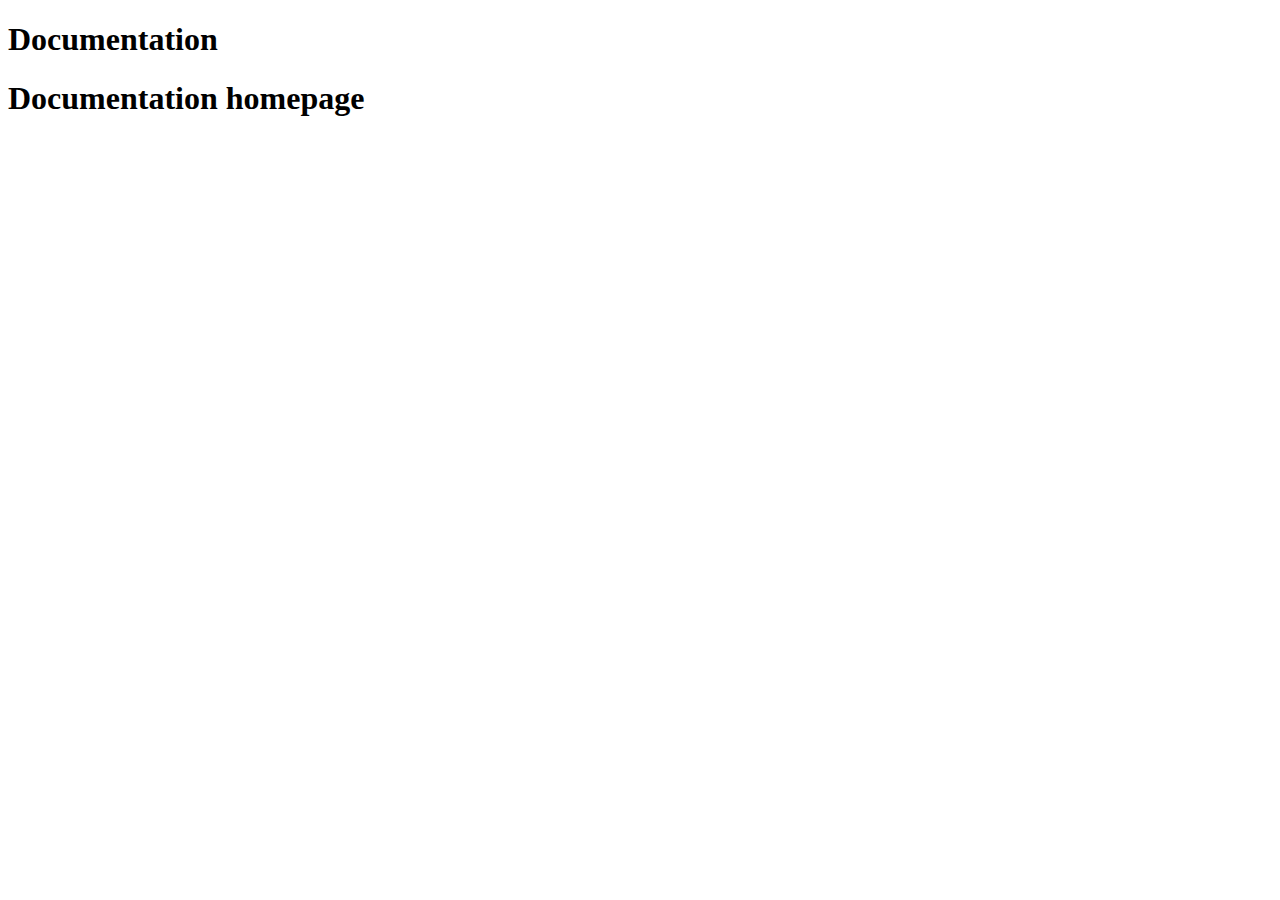
==== documentation/index.html @ 0dc53ca0 "First changes" ====
<!DOCTYPE html><html lang="en"><head><meta charset="utf-8"><meta http-equiv="x-ua-compatible" content="ie=edge"><title>Concise Framework</title><meta name="description" content="Concise is a lightweight front-end framework that provides a number of great features without the bloat."><meta name="viewport" content="width=device-width, initial-scale=1"><link rel="stylesheet" href="styles/concise.css"></head><body><h1>Documentation</h1><h1>Documentation homepage</h1><script src="https://ajax.googleapis.com/ajax/libs/jquery/2.1.4/jquery.min.js"></script><script>window.jQuery || document.write('<script src="scripts/vendor/jquery-2.1.4.min.js"><\/script>')</script><script src="scripts/plugins.js"></script><script src="scripts/main.js"></script><script>(function(b,o,i,l,e,r){b.GoogleAnalyticsObject=l;b[l]||(b[l]=
function(){(b[l].q=b[l].q||[]).push(arguments)});b[l].l=+new Date;
e=o.createElement(i);r=o.getElementsByTagName(i)[0];
e.src='https://www.google-analytics.com/analytics.js';
r.parentNode.insertBefore(e,r)}(window,document,'script','ga'));
ga('create','UA-23449205-5','auto');ga('send','pageview');</script></body></html>
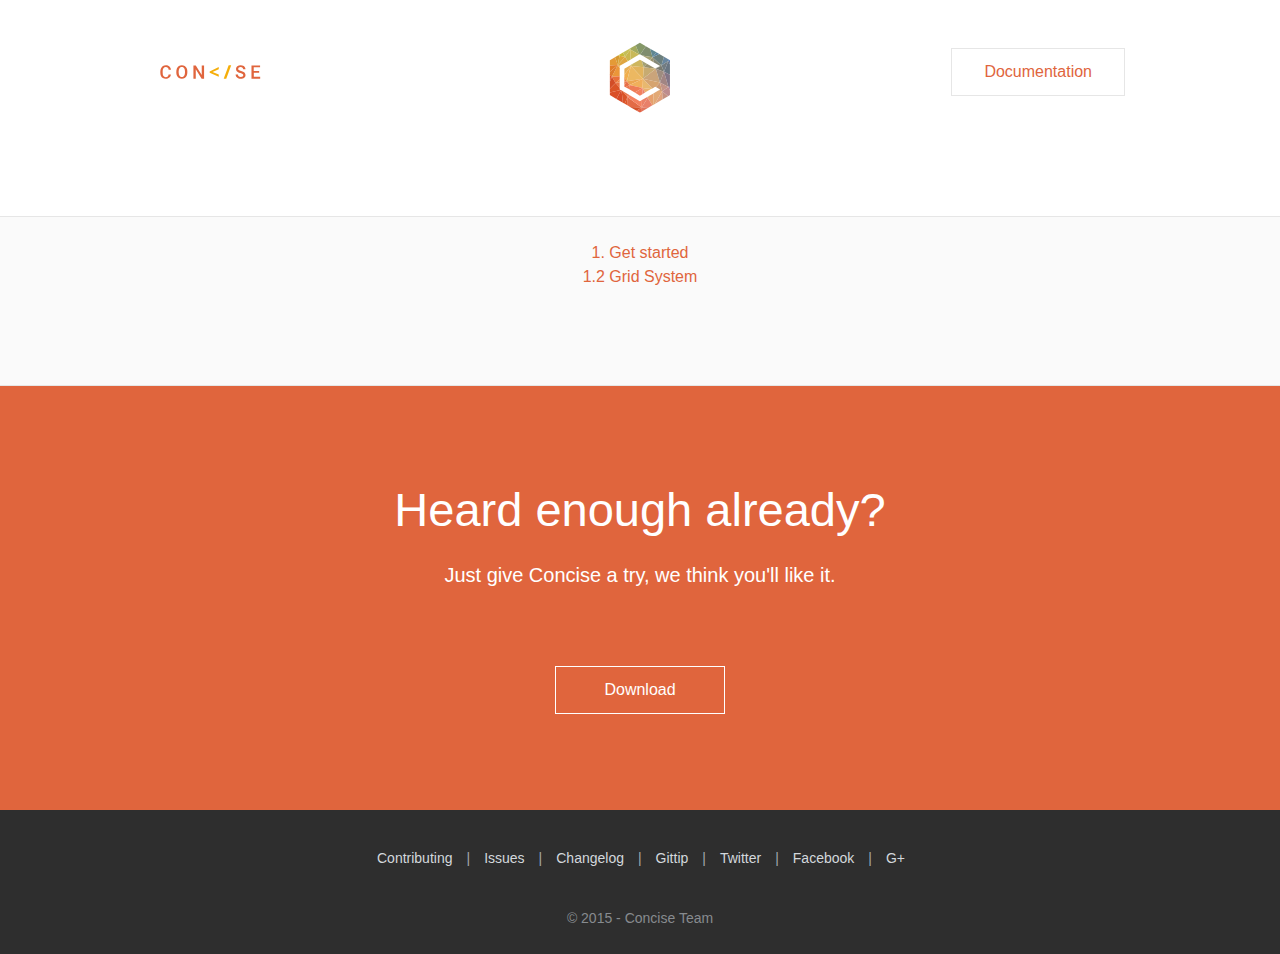
==== commit 46923719: "Add documentation basic structure" ====
--- a/documentation/index.html
+++ b/documentation/index.html
@@ -1,4 +1,4 @@
-<!DOCTYPE html><html lang="en"><head><meta charset="utf-8"><meta http-equiv="x-ua-compatible" content="ie=edge"><title>Concise Framework</title><meta name="description" content="Concise is a lightweight front-end framework that provides a number of great features without the bloat."><meta name="viewport" content="width=device-width, initial-scale=1"><link rel="stylesheet" href="styles/concise.css"></head><body><h1>Documentation</h1><h1>Documentation homepage</h1><script src="https://ajax.googleapis.com/ajax/libs/jquery/2.1.4/jquery.min.js"></script><script>window.jQuery || document.write('<script src="scripts/vendor/jquery-2.1.4.min.js"><\/script>')</script><script src="scripts/plugins.js"></script><script src="scripts/main.js"></script><script>(function(b,o,i,l,e,r){b.GoogleAnalyticsObject=l;b[l]||(b[l]=
+<!DOCTYPE html><html lang="en"><head><meta charset="utf-8"><meta http-equiv="x-ua-compatible" content="ie=edge"><title>Concise Framework</title><meta name="description" content="Concise is a lightweight front-end framework that provides a number of great features without the bloat."><meta name="viewport" content="width=device-width, initial-scale=1"><link rel="stylesheet" href="../styles/concise.css"></head><body><div class="align--center"><header container class="main-header"><nav class="clearfix"><a href="/" class="logo float--left"><img src="../images/logo.svg" alt="Concise" title="Concise" height="25px"></a><a href="/documentation" class="button active button--flat float--right">Documentation</a></nav><img src="../images/logo2.svg" alt="Concise Logo" height="75px" class="logo-docs"></header><section class="home-section"><a href="/documentation/1.get-started">1. Get started</a><br><a href="/documentation/1.2.grid-system">1.2 Grid System</a><br></section><section class="cta-section"><div container><h1 class="heading">Heard enough already?<small>Just give Concise a try, we think you'll like it.</small></h1><a href="http://github.com" class="button button--flat">Download</a></div></section><footer class="main-footer"><ul><li><a href="https://github.com/ConciseCSS/concise.css/blob/master/CONTRIBUTING.md">Contributing</a></li><li><a href="https://github.com/ConciseCSS/concise.css/issues">Issues</a></li><li><a href="https://github.com/ConciseCSS/concise.css/wiki/Changelog">Changelog</a></li><li><a href="https://www.gittip.com/keenanpayne/">Gittip</a></li><li><a href="http://twitter.com/concisecss">Twitter</a></li><li><a href="http://facebook.com/concisecss">Facebook</a></li><li><a href="https://plus.google.com/103423710089455112688">G+</a></li></ul><p><small>&copy; 2015 - Concise Team</small></p></footer></div><script src="https://ajax.googleapis.com/ajax/libs/jquery/2.1.4/jquery.min.js"></script><script>window.jQuery || document.write('<script src="../scripts/vendor/jquery-2.1.4.min.js"><\/script>')</script><script src="../scripts/plugins.js"></script><script src="../scripts/main.js"></script><script>(function(b,o,i,l,e,r){b.GoogleAnalyticsObject=l;b[l]||(b[l]=
 function(){(b[l].q=b[l].q||[]).push(arguments)});b[l].l=+new Date;
 e=o.createElement(i);r=o.getElementsByTagName(i)[0];
 e.src='https://www.google-analytics.com/analytics.js';
--- a/styles/concise.css
+++ b/styles/concise.css
@@ -0,0 +1 @@
+:root{-ms-overflow-style:-ms-autohiding-scrollbar;overflow-y:scroll;-webkit-text-size-adjust:100%;-ms-text-size-adjust:100%;text-size-adjust:100%}audio:not([controls]){display:none}details{display:block}input[type="number"]{width:auto}input[type="search"]{-webkit-appearance:textfield}input[type="search"]::-webkit-search-cancel-button,input[type="search"]::-webkit-search-decoration{-webkit-appearance:none}main{display:block}summary{display:block}pre{overflow:auto}progress{display:inline-block}small{font-size:75%}template{display:none}textarea{overflow:auto}[hidden]{display:none}[unselectable]{-webkit-user-select:none;-moz-user-select:none;-ms-user-select:none;user-select:none}:root{box-sizing:border-box;cursor:default;font-family:"Roboto",sans-serif;line-height:1.5rem;text-rendering:optimizeLegibility;vertical-align:top;color:#808080;font-size:14px}@media (min-width:30em){:root{font-size:16px}}*,::after,::before{box-sizing:inherit;color:inherit;font-family:inherit;font-size:inherit;line-height:inherit;text-decoration:inherit;vertical-align:inherit}*{margin:0;padding:0;cursor:inherit}*+*{margin-top:1.5rem}::-moz-selection{background:#ffd961}::selection{background:#ffd961}body{margin:0}a,button,input,select,textarea{cursor:initial}br{margin-top:0}section,main,article,header,footer,aside,nav{padding-top:1.5rem}blockquote{border-left:3px solid #e0653d;font-style:italic;margin-left:0;margin-right:0;padding:0 1em}blockquote footer{color:#b2b2b2;display:block;font-size:80%;line-height:1.5rem;margin:0}blockquote footer:before,blockquote small:before{content:'\2014 \00A0'}.blockquote--reverse{border-left:none;border-right:3px solid #e0653d;text-align:right}button,.button{background-color:#e0653d;color:#fff;cursor:pointer;display:inline-block;line-height:3rem;padding:0 2.5em;text-align:center;text-decoration:none;-webkit-transition:0.3s;transition:0.3s;overflow:visible;border:none}button:hover,button:focus,.button:hover,.button:focus{background-color:#eb997f;color:#fff;text-decoration:none}button:active,.button:active{background-color:#e78869}button[disabled],.button[disabled]{background-color:#e1e1e1;color:#fff;cursor:not-allowed}input,select,textarea{border:1px solid #e6e6e6;font-size:0.875em;height:3rem;margin:0;padding:0 0.75em;-webkit-transition:0.3s;transition:0.3s;width:100%}input[disabled],select[disabled],textarea[disabled]{background-color:#fafafa;cursor:not-allowed}input:focus,select:focus,textarea:focus{outline:1px solid #e6e6e6}input{line-height:normal;min-height:1.5rem}label{display:block;line-height:3rem}fieldset{border:1px solid #e6e6e6;padding:0 1em 2rem;margin-bottom:3rem}legend{font-size:0.875em;font-weight:700;padding:0 1em}input[type=range]{border:none;width:100%;-webkit-appearance:none}input[type=range]:focus{outline:none}input[type=range]::-webkit-slider-runnable-track{background-color:#e1e1e1;border:none;border-radius:3px;height:5px}input[type=range]::-webkit-slider-thumb{border:none;border-radius:50%;background:#e0653d;height:16px;margin-top:-5px;width:16px;-webkit-appearance:none}input[type=range]::-moz-range-track{background-color:#e1e1e1;border:none;border-radius:3px;height:5px}input[type=range]::-moz-range-thumb{border:none;border-radius:50%;background:#e0653d;height:16px;margin-top:-5px;width:16px}input[type=range]::-ms-track{background-color:#e1e1e1;border:none;border-radius:3px;color:transparent;height:5px}input[type=range]::-ms-thumb{border:none;border-radius:50%;background:#e0653d;height:16px;margin-top:-5px;width:16px}input[type="checkbox"],input[type="radio"]{line-height:normal;padding:0}input[type="checkbox"]+label,input[type="radio"]+label{display:inline-block;margin:0 0 0 0.5em;line-height:1.5rem}input[type="file"]{border:none;line-height:100%;padding:0}textarea{height:auto;resize:vertical}input[type="checkbox"],input[type="file"],input[type="image"],input[type="radio"]{height:auto;width:auto}input[type="checkbox"]:focus,input[type="radio"]:focus,input[type="range"]:focus{outline:none}select{background-color:transparent;border-radius:5px}select[disabled]{color:#b2b2b2}select[multiple]{height:auto}select::-ms-expand{display:none}select::-ms-value{color:currentColor}option{margin-top:0}p input,p select,p textarea,p label{margin-top:0}h1,h2,h3,h4,h5,h6,.giga,.mega,.kilo{font-family:"Roboto",sans-serif;line-height:1.618em}h1 small,h2 small,h3 small,h4 small,h5 small,h6 small,.giga small,.mega small,.kilo small{color:#b2b2b2;font-size:70%;font-weight:400;vertical-align:0}h1{font-size:2.625em}h2{font-size:1.625em}h3{font-size:1.25em}h4{font-size:1em}h5{font-size:0.8125em}h6{font-size:0.75em}li{line-height:1.5rem;padding-left:0.5em}li ul,li ol{margin-top:0.5rem}ul,ol{padding-left:1em}ul ul{list-style-type:square}ul ol{list-style-type:lower-roman}ol ol{list-style-type:lower-roman}ol ul{list-style-type:square}li+li{margin-top:0.5rem}nav ol,nav ul{list-style:none}dt{font-weight:700}dd{line-height:0.5rem}@media print{@page{margin:0.5cm}*,*:before,*:after{background:transparent!important;color:black!important;-webkit-filter:none!important;filter:none!important;text-shadow:none!important}body{background-color:#fff;color:#000;font:0.57em/1.3 "Georgia","Times New Roman","Times",serif}img{max-width:100%!important}.show--print{display:block;visibility:visible}.hide--print,video,audio,object,embed,nav,footer,a[href^="#"]:after{display:none;visibility:hidden}p,h2,h3{orphans:3;widows:3}h2,h3{page-break-after:avoid}a,a:visited{color:#000;text-decoration:underline;word-wrap:break-word}a[href]:after,a:visited[href]:after{content:" (" attr(href) ")";font-size:smaller}q:after{content:" (Source:" attr(cite) ")"}abbr[title]:after{content:" (" attr(title) ")"}a:after,a[href^="javascript:"]:after,a[href^="#"]:after{content:""}pre,blockquote{border:1px solid #ededed;page-break-inside:avoid}thead{display:table-header-group}tr,img{page-break-inside:avoid}ul{list-style:none}ul li{content:"&raquo;"}}table{empty-cells:show;width:100%;border-collapse:collapse;border-spacing:0}table caption{color:#000;font:italic 85%/1 arial,sans-serif;line-height:3rem;text-align:center}table thead{background-color:#fafafa;text-align:left}table th,table td{line-height:3rem;padding:0.5rem 1em}@media (min-width:30em){table{width:auto}table th,table td{padding:0 2.5em}}i,em{font-style:italic}b,strong{font-weight:bold}a{background-color:transparent;color:#e0653d;cursor:pointer;text-decoration:none;-webkit-transition:0.3s;transition:0.3s}a:hover,a:focus{color:#b4421d}a:active,a:hover{outline:0}h1 a,h2 a,h3 a{color:#808080}h1 a:hover,h1 a:focus,h2 a:hover,h2 a:focus,h3 a:hover,h3 a:focus{color:#e0653d;text-decoration:none}abbr[title]{border-bottom:1px dotted #e6e6e6;cursor:help}acronym{border-bottom:1px dashed #e6e6e6;cursor:help}code,pre,kbd,samp{font-family:"Consolas",monospace;font-size:0.875em}code,pre{background-color:#fafafa}code{vertical-align:5%}kbd{background-color:#2e2e2e;border-radius:4px;color:#fff;padding:1px 4px;vertical-align:5%}address{font-style:normal}figure{margin:0.5rem 1em}figcaption{color:#b2b2b2;font-style:italic;text-align:center}hr{border:0;border-top:1px solid #e6e6e6;display:block;height:1px;padding:0}[container]{box-sizing:border-box;margin:0 auto;max-width:1000px;padding-left:15px;padding-right:15px;width:100%}[row]{margin-left:-15px;margin-right:-15px;margin-top:0}[row]:before,[row]:after{content:"";display:table}[row]:after{clear:both}[column]{box-sizing:border-box;float:left;margin-top:0;width:100%;padding-left:15px;padding-right:15px}@media (min-width:48em){[column~="1"]{width:8.33333%}[column~="2"]{width:16.66667%}[column~="3"]{width:25%}[column~="4"]{width:33.33333%}[column~="5"]{width:41.66667%}[column~="6"]{width:50%}[column~="7"]{width:58.33333%}[column~="8"]{width:66.66667%}[column~="9"]{width:75%}[column~="10"]{width:83.33333%}[column~="11"]{width:91.66667%}[column~="12"]{width:100%}[column~="+1"]{margin-left:8.33333%}[column~="+2"]{margin-left:16.66667%}[column~="+3"]{margin-left:25%}[column~="+4"]{margin-left:33.33333%}[column~="+5"]{margin-left:41.66667%}[column~="+6"]{margin-left:50%}[column~="+7"]{margin-left:58.33333%}[column~="+8"]{margin-left:66.66667%}[column~="+9"]{margin-left:75%}[column~="+10"]{margin-left:83.33333%}[column~="+11"]{margin-left:91.66667%}}.align--left{text-align:left}.align--center{text-align:center}.align--right{text-align:right}.float--right{float:right}.float--left{float:left}.clearfix:before,.clearfix:after{content:"";display:table}.clearfix:after{clear:both}.center--all{left:50%;position:absolute;text-align:center;top:50%;-webkit-transform:translate(-50%,-50%);-ms-transform:translate(-50%,-50%);transform:translate(-50%,-50%)}.show--extraSmall,.hide--small,.hide--medium,.hide--large,.hide--extraLarge,.hide--print,.hide--hd{display:block;visibility:visible}.hide--extraSmall,.show--small,.show--medium,.show--large,.show--extraLarge,.show--print,.show--hd{display:none;visibility:hidden}@media (min-width:48em){.show--small,.hide--extraSmall,.hide--medium,.hide--large,.hide--extraLarge{display:block;visibility:visible}.hide--small,.show--extraSmall,.show--medium,.show--large,.show--extraLarge{display:none;visibility:hidden}}@media (min-width:60em){.show--medium,.hide--small,.hide--extraSmall,.hide--large,.hide--extraLarge{display:block;visibility:visible}.hide--medium,.show--small,.show--extraSmall,.show--large,.show--extraLarge{display:none;visibility:hidden}}@media (min-width:70em){.show--large,.hide--extraSmall,.hide--small,.hide--medium,.hide--extraLarge{display:block;visibility:visible}.hide--large,.show--extraSmall,.show--small,.show--medium,.show--extraLarge{display:none;visibility:hidden}}@media (min-width:80em){.show--extraLarge,.hide--extraSmall,.hide--small,.hide--medium,.hide--large{display:block;visibility:visible}.hide--extraLarge,.show--extraSmall,.show--small,.show--medium,.show--large{display:none;visibility:hidden}}@media only screen and (-moz-min-device-pixel-ratio:1.5),only screen and (-o-min-device-pixel-ratio:3/2),only screen and (-webkit-min-device-pixel-ratio:1.5),only screen and (min-device-pixel-ratio:1.5){.show--hd{display:block;visibility:visible}.hide--hd{display:none;visibility:hidden}}.fluid-media{max-width:100%;height:auto}@media screen{[hidden~="screen"]:not(:active):not(:focus):not(:target){border:0 none;clip:rect(0,0,0,0)!important;height:1px;margin:-1px;overflow:hidden;padding:0;position:absolute!important;width:1px}}.text--base-primary{color:#e0653d!important}.bg--base-primary{background-color:#e0653d!important}.text--base-secondary{color:#496770!important}.bg--base-secondary{background-color:#496770!important}.text--base-selection{color:#ffd961!important}.bg--base-selection{background-color:#ffd961!important}.text--base-lines{color:#e6e6e6!important}.bg--base-lines{background-color:#e6e6e6!important}.text--text-primary{color:#808080!important}.bg--text-primary{background-color:#808080!important}.text--text-headings{color:#737373!important}.bg--text-headings{background-color:#737373!important}.text--text-secondary{color:#b2b2b2!important}.bg--text-secondary{background-color:#b2b2b2!important}.text--background-dark{color:#2e2e2e!important}.bg--background-dark{background-color:#2e2e2e!important}.text--background-light{color:#fafafa!important}.bg--background-light{background-color:#fafafa!important}.text--background-body{color:#fff!important}.bg--background-body{background-color:#fff!important}.text--state-success{color:#45ca69!important}.bg--state-success{background-color:#45ca69!important}.text--state-error{color:#ca4829!important}.bg--state-error{background-color:#ca4829!important}.text--state-warning{color:#ffb800!important}.bg--state-warning{background-color:#ffb800!important}.text--blue-darker{color:#495b61!important}.bg--blue-darker{background-color:#495b61!important}.text--blue-dark{color:#447281!important}.bg--blue-dark{background-color:#447281!important}.text--blue{color:#4591aa!important}.bg--blue{background-color:#4591aa!important}.text--blue-light{color:#5ab0cc!important}.bg--blue-light{background-color:#5ab0cc!important}.text--blue-lighter{color:#74cbe8!important}.bg--blue-lighter{background-color:#74cbe8!important}.text--green-darker{color:#3b6e6e!important}.bg--green-darker{background-color:#3b6e6e!important}.text--green-dark{color:#3b8686!important}.bg--green-dark{background-color:#3b8686!important}.text--green{color:#37a1a1!important}.bg--green{background-color:#37a1a1!important}.text--green-light{color:#2dbaba!important}.bg--green-light{background-color:#2dbaba!important}.text--green-lighter{color:#69d1d1!important}.bg--green-lighter{background-color:#69d1d1!important}.text--cream-darker{color:#c47858!important}.bg--cream-darker{background-color:#c47858!important}.text--cream-dark{color:#e29372!important}.bg--cream-dark{background-color:#e29372!important}.text--cream{color:#ecac91!important}.bg--cream{background-color:#ecac91!important}.text--cream-light{color:#f9c2ab!important}.bg--cream-light{background-color:#f9c2ab!important}.text--cream-lighter{color:#fdd5c3!important}.bg--cream-lighter{background-color:#fdd5c3!important}.text--red-darker{color:#653131!important}.bg--red-darker{background-color:#653131!important}.text--red-dark{color:#b73333!important}.bg--red-dark{background-color:#b73333!important}.text--red{color:#da3c3c!important}.bg--red{background-color:#da3c3c!important}.text--red-light{color:#f25a5a!important}.bg--red-light{background-color:#f25a5a!important}.text--red-lighter{color:#fa8181!important}.bg--red-lighter{background-color:#fa8181!important}.text--gray-darker{color:#333!important}.bg--gray-darker{background-color:#333!important}.text--gray-dark{color:#4d4d4d!important}.bg--gray-dark{background-color:#4d4d4d!important}.text--gray{color:#666!important}.bg--gray{background-color:#666!important}.text--gray-light{color:#808080!important}.bg--gray-light{background-color:#808080!important}.text--gray-lighter{color:#999!important}.bg--gray-lighter{background-color:#999!important}.button--flat{background-color:transparent;color:#808080}.button--flat:hover{background-color:transparent;color:#5a5a5a}.button--flat:active,.button--flat:focus{background-color:#e78869;color:#fff}.button--collapse{width:100%}@media (min-width:30em){.button--collapse{width:auto}}.button--xsm{font-size:0.75em;line-height:2rem;padding:0 1.5em}.button--sm{font-size:0.875em;line-height:2.5rem;padding:0 2em}.button--lg{font-size:1.125em;line-height:3.5rem;padding:0 3em}.button--xlg{font-size:1.125em;line-height:4rem;padding:0 3.5em}.table--responsive{overflow:auto;width:100%}.table--responsive table{margin-bottom:0}.table--responsive::-webkit-scrollbar{height:14px;width:14px;-webkit-appearance:none}.table--responsive::-webkit-scrollbar-thumb{background-color:rgba(50,50,50,0.2);border:3px solid #fff;border-radius:8px}.giga{font-size:5em}.mega{font-size:4em}.kilo{font-size:3.25em}.giga,.mega,.kilo{font-family:"Roboto",sans-serif;line-height:1.618em}.giga small,.mega small,.kilo small{color:#b2b2b2;font-size:70%;font-weight:400;vertical-align:0}.alert{border:1px solid #e6e6e6;color:inherit;font-size:0.875em;margin:1rem 0;padding:0.75rem 1em;position:relative}.alert .alert-close{color:inherit;float:right;opacity:0.5;-webkit-transition:opacity 0.15s;transition:opacity 0.15s}.alert .alert-close:hover{opacity:1}.alert .alert-close:hover,.alert .alert-close:focus{text-decoration:none}.alert p{margin:0}.alert a{color:#5a5a5a}.alert--success{background-color:rgba(69,202,105,0.15);border:1px solid rgba(69,202,105,0.2);color:#31ab52}.alert--success a{color:#2b9748}.alert--warning{background-color:rgba(255,184,0,0.15);border:1px solid rgba(255,184,0,0.2);color:#cc9300}.alert--warning a{color:#b38100}.alert--error{background-color:rgba(202,72,41,0.15);border:1px solid rgba(202,72,41,0.2);color:#a03920}.alert--error a{color:#8a311c}.animated{-webkit-animation-duration:1s;animation-duration:1s;-webkit-animation-fill-mode:both;animation-fill-mode:both}.animated.infinite{-webkit-animation-iteration-count:infinite;animation-iteration-count:infinite}@-webkit-keyframes pulse{0%{-webkit-transform:scale3d(1,1,1);transform:scale3d(1,1,1)}50%{-webkit-transform:scale3d(1.05,1.05,1.05);transform:scale3d(1.05,1.05,1.05)}100%{-webkit-transform:scale3d(1,1,1);transform:scale3d(1,1,1)}}@keyframes pulse{0%{-webkit-transform:scale3d(1,1,1);transform:scale3d(1,1,1)}50%{-webkit-transform:scale3d(1.05,1.05,1.05);transform:scale3d(1.05,1.05,1.05)}100%{-webkit-transform:scale3d(1,1,1);transform:scale3d(1,1,1)}}.pulse{-webkit-animation-name:pulse;animation-name:pulse}@-webkit-keyframes fadeIn{0%{opacity:0}100%{opacity:1}}@keyframes fadeIn{0%{opacity:0}100%{opacity:1}}.fadeIn{-webkit-animation-name:fadeIn;animation-name:fadeIn}@-webkit-keyframes fadeInDown{0%{opacity:0;-webkit-transform:translate3d(0,-100%,0);transform:translate3d(0,-100%,0)}100%{opacity:1;-webkit-transform:none;transform:none}}@keyframes fadeInDown{0%{opacity:0;-webkit-transform:translate3d(0,-100%,0);transform:translate3d(0,-100%,0)}100%{opacity:1;-webkit-transform:none;transform:none}}.fadeInDown{-webkit-animation-name:fadeInDown;animation-name:fadeInDown}@-webkit-keyframes fadeInLeft{0%{opacity:0;-webkit-transform:translate3d(-100%,0,0);transform:translate3d(-100%,0,0)}100%{opacity:1;-webkit-transform:none;transform:none}}@keyframes fadeInLeft{0%{opacity:0;-webkit-transform:translate3d(-100%,0,0);transform:translate3d(-100%,0,0)}100%{opacity:1;-webkit-transform:none;transform:none}}.fadeInLeft{-webkit-animation-name:fadeInLeft;animation-name:fadeInLeft}@-webkit-keyframes fadeInRight{0%{opacity:0;-webkit-transform:translate3d(100%,0,0);transform:translate3d(100%,0,0)}100%{opacity:1;-webkit-transform:none;transform:none}}@keyframes fadeInRight{0%{opacity:0;-webkit-transform:translate3d(100%,0,0);transform:translate3d(100%,0,0)}100%{opacity:1;-webkit-transform:none;transform:none}}.fadeInRight{-webkit-animation-name:fadeInRight;animation-name:fadeInRight}@-webkit-keyframes fadeInUp{0%{opacity:0;-webkit-transform:translate3d(0,100%,0);transform:translate3d(0,100%,0)}100%{opacity:1;-webkit-transform:none;transform:none}}@keyframes fadeInUp{0%{opacity:0;-webkit-transform:translate3d(0,100%,0);transform:translate3d(0,100%,0)}100%{opacity:1;-webkit-transform:none;transform:none}}.fadeInUp{-webkit-animation-name:fadeInUp;animation-name:fadeInUp}@-webkit-keyframes fadeOut{0%{opacity:1}100%{opacity:0}}@keyframes fadeOut{0%{opacity:1}100%{opacity:0}}.fadeOut{-webkit-animation-name:fadeOut;animation-name:fadeOut}@-webkit-keyframes fadeOutDown{0%{opacity:1}100%{opacity:0;-webkit-transform:translate3d(0,100%,0);transform:translate3d(0,100%,0)}}@keyframes fadeOutDown{0%{opacity:1}100%{opacity:0;-webkit-transform:translate3d(0,100%,0);transform:translate3d(0,100%,0)}}.fadeOutDown{-webkit-animation-name:fadeOutDown;animation-name:fadeOutDown}@-webkit-keyframes fadeOutLeft{0%{opacity:1}100%{opacity:0;-webkit-transform:translate3d(-100%,0,0);transform:translate3d(-100%,0,0)}}@keyframes fadeOutLeft{0%{opacity:1}100%{opacity:0;-webkit-transform:translate3d(-100%,0,0);transform:translate3d(-100%,0,0)}}.fadeOutLeft{-webkit-animation-name:fadeOutLeft;animation-name:fadeOutLeft}@-webkit-keyframes fadeOutRight{0%{opacity:1}100%{opacity:0;-webkit-transform:translate3d(100%,0,0);transform:translate3d(100%,0,0)}}@keyframes fadeOutRight{0%{opacity:1}100%{opacity:0;-webkit-transform:translate3d(100%,0,0);transform:translate3d(100%,0,0)}}.fadeOutRight{-webkit-animation-name:fadeOutRight;animation-name:fadeOutRight}@-webkit-keyframes fadeOutUp{0%{opacity:1}100%{opacity:0;-webkit-transform:translate3d(0,-100%,0);transform:translate3d(0,-100%,0)}}@keyframes fadeOutUp{0%{opacity:1}100%{opacity:0;-webkit-transform:translate3d(0,-100%,0);transform:translate3d(0,-100%,0)}}.fadeOutUp{-webkit-animation-name:fadeOutUp;animation-name:fadeOutUp}.badge{background-color:#5ab0cc;border-radius:25px;color:#fff;display:inline-block;font-size:0.8125em;line-height:1.5rem;padding:0 1em}.label{background-color:#5ab0cc;border-radius:4px;color:#fff;display:inline-block;font-size:0.8125em;line-height:1.5rem;padding:0 1.25em}.button--bordered{background:transparent;border:1px solid #e0653d;color:#e0653d}.border--blue{border:1px solid #4591aa;color:#4591aa}.border--blue:hover,.border--blue:focus{background-color:#4591aa;color:#fff}.border--blue:active{background-color:#63a8bf}.border--green{border:1px solid #37a1a1;color:#37a1a1}.border--green:hover,.border--green:focus{background-color:#37a1a1;color:#fff}.border--green:active{background-color:#4ac1c1}.border--cream{border:1px solid #ecac91;color:#ecac91}.border--cream:hover,.border--cream:focus{background-color:#ecac91;color:#fff}.border--cream:active{background-color:#f4cdbc}.border--red{border:1px solid #da3c3c;color:#da3c3c}.border--red:hover,.border--red:focus{background-color:#da3c3c;color:#fff}.border--red:active{background-color:#e26767}.border--gray{border:1px solid #666;color:#666}.border--gray:hover,.border--gray:focus{background-color:#666;color:#fff}.border--gray:active{background-color:gray}.button--prefix{padding-left:0}.button--prefix .prefix{background-image:-webkit-linear-gradient(top,rgba(0,0,0,0.15),rgba(0,0,0,0.15));background-image:linear-gradient(to bottom,rgba(0,0,0,0.15),rgba(0,0,0,0.15));display:inline-block;margin-right:1.25em;padding:0 0.75em;vertical-align:0}.button--affix{padding-right:0}.button--affix .affix{background-image:-webkit-linear-gradient(top,rgba(0,0,0,0.15),rgba(0,0,0,0.15));background-image:linear-gradient(to bottom,rgba(0,0,0,0.15),rgba(0,0,0,0.15));display:inline-block;margin-left:1.25em;padding:0 0.75em;vertical-align:0}.group{display:inline-block;padding:0}.group:before,.group:after{content:"";display:table}.group:after{clear:both}.group li{list-style:none;float:left;padding:0}.group li:not(:first-child){margin:0 0 0 -1px}.group a{border:1px solid #e6e6e6;line-height:2rem;padding:0 1em;-webkit-transition:0.3s;transition:0.3s;display:inline-block;font-size:0.875em}.group a:hover{background-color:#fafafa}.group [icon],.group [class^="icon-"]{line-height:2rem}.group [icon]:first-child,.group [class^="icon-"]:first-child{margin:0 0.3em 0 -0.3em}.group [icon]:last-child,.group [class^="icon-"]:last-child{margin:0 -0.3em 0 0.3em}.group span{margin-top:0}.card{background-color:#fff;border:1px solid #f3f3f3;margin:1rem 0;overflow:hidden;position:relative}.card .card-content,.card .card-footer{padding:0 1.5em}.card .card-title{display:block;font-size:1.625em;padding:2rem 0 1rem}.card .card-content p:first-of-type{margin-top:0}.card .card-content p:last-of-type{margin-bottom:0}.card .card-footer{border-top:1px solid #f3f3f3;font-size:0.875em;padding:1rem 1.5em}.card .card-image{position:relative}.card .card-image img{bottom:0;left:0;position:relative;right:0;top:0;width:100%}.card .card-image .card-title{bottom:0;color:#fff;left:0;padding:0 1em 1rem;position:absolute}.card--small .card-image,.card--small .card-content,.card--medium .card-image,.card--medium .card-content,.card--large .card-image,.card--large .card-content{overflow:hidden}.card--small .card-footer,.card--medium .card-footer,.card--large .card-footer{position:absolute;bottom:0;left:0;right:0}.card--small{height:300px}.card--small .card-image{height:150px}.card--small .card-content{height:150px}.card--medium{height:400px}.card--medium .card-image{height:250px}.card--medium .card-content{height:150px}.card--large{height:500px}.card--large .card-image{height:330px}.card--large .card-content{height:170px}.collection{border:1px solid #e6e6e6;list-style-type:none;margin:1rem 0;padding:0}.collection .collection-item,.collection .collection-header{border-bottom:1px solid #e6e6e6;display:block;margin:0;padding:1rem 1.5em}.collection .collection-item:last-of-type,.collection .collection-header:last-of-type{border-bottom:none}.collection a.collection-item:hover{background-color:#fafafa}.input--help{color:#b2b2b2;font-size:0.75em;font-weight:bold;margin-top:0}.form--inline input{display:inline;width:auto}.form--inline label{display:inline}.form--horizontal label{width:auto}@media (min-width:30em){.form--horizontal input,.form--horizontal select,.form--horizontal textarea{width:auto}.form--horizontal label{display:inline-block;margin-right:1em;width:auto}.form--horizontal textarea{width:auto}}@font-face{font-family:'entypo';src:url("[data-uri]") format("woff"),url("[data-uri]") format("truetype");font-weight:normal;font-style:normal}[icon]:before,[class^="icon-"]:before{font-family:"entypo";font-style:normal;font-weight:normal;speak:none;line-height:1;display:inline-block;text-decoration:inherit;width:1em;text-align:center;vertical-align:0;font-variant:normal;text-transform:none;-webkit-font-smoothing:antialiased;-moz-osx-font-smoothing:grayscale}.icon-line-graph:before{content:'\e800'}.icon-link:before{content:'\e801'}.icon-list:before{content:'\e802'}.icon-location:before{content:'\e803'}.icon-location-pin:before{content:'\e804'}.icon-lock:before{content:'\e805'}.icon-lock-open:before{content:'\e806'}.icon-mobile:before{content:'\e807'}.icon-modern-mic:before{content:'\e808'}.icon-moon:before{content:'\e809'}.icon-mouse:before{content:'\e80a'}.icon-mouse-pointer:before{content:'\e80b'}.icon-music:before{content:'\e80c'}.icon-network:before{content:'\e80d'}.icon-new:before{content:'\e80e'}.icon-new-message:before{content:'\e80f'}.icon-news:before{content:'\e810'}.icon-newsletter:before{content:'\e811'}.icon-man:before{content:'\e812'}.icon-map:before{content:'\e813'}.icon-mask:before{content:'\e814'}.icon-medal:before{content:'\e815'}.icon-megaphone:before{content:'\e816'}.icon-menu:before{content:'\e817'}.icon-merge:before{content:'\e818'}.icon-message:before{content:'\e819'}.icon-mic:before{content:'\e81a'}.icon-minus:before{content:'\e81b'}.icon-price-tag:before{content:'\e81c'}.icon-print:before{content:'\e81d'}.icon-progress-empty:before{content:'\e81e'}.icon-progress-full:before{content:'\e81f'}.icon-progress-one:before{content:'\e820'}.icon-progress-two:before{content:'\e821'}.icon-publish:before{content:'\e822'}.icon-quote:before{content:'\e823'}.icon-radio:before{content:'\e824'}.icon-remove-user:before{content:'\e825'}.icon-reply:before{content:'\e826'}.icon-note:before{content:'\e827'}.icon-notification:before{content:'\e828'}.icon-notifications-off:before{content:'\e829'}.icon-old-mobile:before{content:'\e82a'}.icon-old-phone:before{content:'\e82b'}.icon-open-book:before{content:'\e82c'}.icon-palette:before{content:'\e82d'}.icon-paper-plane:before{content:'\e82e'}.icon-pencil:before{content:'\e82f'}.icon-phone:before{content:'\e830'}.icon-pie-chart:before{content:'\e831'}.icon-pin:before{content:'\e832'}.icon-plus:before{content:'\e833'}.icon-popup:before{content:'\e834'}.icon-power-plug:before{content:'\e835'}.icon-price-ribbon:before{content:'\e836'}.icon-save:before{content:'\e837'}.icon-scissors:before{content:'\e838'}.icon-select-arrows:before{content:'\e839'}.icon-share:before{content:'\e83a'}.icon-shareable:before{content:'\e83b'}.icon-share-alternative:before{content:'\e83c'}.icon-shield:before{content:'\e83d'}.icon-shop:before{content:'\e83e'}.icon-reply-all:before{content:'\e83f'}.icon-resize-100:before{content:'\e840'}.icon-resize-full-screen:before{content:'\e841'}.icon-retweet:before{content:'\e842'}.icon-rocket:before{content:'\e843'}.icon-round-brush:before{content:'\e844'}.icon-rss:before{content:'\e845'}.icon-ruler:before{content:'\e846'}.icon-sound-mix:before{content:'\e847'}.icon-sound-mute:before{content:'\e848'}.icon-sports-club:before{content:'\e849'}.icon-spreadsheet:before{content:'\e84a'}.icon-squared-cross:before{content:'\e84b'}.icon-squared-minus:before{content:'\e84c'}.icon-squared-plus:before{content:'\e84d'}.icon-star:before{content:'\e84e'}.icon-star-outlined:before{content:'\e84f'}.icon-stopwatch:before{content:'\e850'}.icon-suitcase:before{content:'\e851'}.icon-swap:before{content:'\e852'}.icon-shopping-bag:before{content:'\e853'}.icon-shopping-basket:before{content:'\e854'}.icon-shopping-cart:before{content:'\e855'}.icon-shuffle:before{content:'\e856'}.icon-signal:before{content:'\e857'}.icon-sound:before{content:'\e858'}.icon-time-slot:before{content:'\e859'}.icon-tools:before{content:'\e85a'}.icon-traffic-cone:before{content:'\e85b'}.icon-trash:before{content:'\e85c'}.icon-tree:before{content:'\e85d'}.icon-triangle-down:before{content:'\e85e'}.icon-triangle-left:before{content:'\e85f'}.icon-triangle-right:before{content:'\e860'}.icon-triangle-up:before{content:'\e861'}.icon-sweden:before{content:'\e862'}.icon-switch:before{content:'\e863'}.icon-tablet:before{content:'\e864'}.icon-tablet-mobile-combo:before{content:'\e865'}.icon-tag:before{content:'\e866'}.icon-text:before{content:'\e867'}.icon-text-document:before{content:'\e868'}.icon-text-document-inverted:before{content:'\e869'}.icon-thermometer:before{content:'\e86a'}.icon-thumbs-down:before{content:'\e86b'}.icon-thumbs-up:before{content:'\e86c'}.icon-thunder-cloud:before{content:'\e86d'}.icon-ticket:before{content:'\e86e'}.icon-upload-to-cloud:before{content:'\e86f'}.icon-user:before{content:'\e870'}.icon-users:before{content:'\e871'}.icon-v-card:before{content:'\e872'}.icon-video:before{content:'\e873'}.icon-video-camera:before{content:'\e874'}.icon-vinyl:before{content:'\e875'}.icon-voicemail:before{content:'\e876'}.icon-wallet:before{content:'\e877'}.icon-warning:before{content:'\e878'}.icon-water:before{content:'\e879'}.icon-trophy:before{content:'\e87a'}.icon-tv:before{content:'\e87b'}.icon-typing:before{content:'\e87c'}.icon-uninstall:before{content:'\e87d'}.icon-unread:before{content:'\e87e'}.icon-untag:before{content:'\e87f'}.icon-upload:before{content:'\e880'}.icon-facebook:before{content:'\e881'}.icon-facebook-with-circle:before{content:'\e882'}.icon-flattr:before{content:'\e883'}.icon-flickr:before{content:'\e884'}.icon-flickr-with-circle:before{content:'\e885'}.icon-foursquare:before{content:'\e886'}.icon-github:before{content:'\e887'}.icon-github-with-circle:before{content:'\e888'}.icon-google+:before{content:'\e889'}.icon-google+-with-circle:before{content:'\e88a'}.icon-google-drive:before{content:'\e88b'}.icon-google-hangouts:before{content:'\e88c'}.icon-google-play:before{content:'\e88d'}.icon-grooveshark:before{content:'\e88e'}.icon-houzz:before{content:'\e88f'}.icon-icloud:before{content:'\e890'}.icon-500px:before{content:'\e891'}.icon-500px-with-circle:before{content:'\e892'}.icon-app-store:before{content:'\e893'}.icon-baidu:before{content:'\e894'}.icon-basecamp:before{content:'\e895'}.icon-behance:before{content:'\e896'}.icon-creative-cloud:before{content:'\e897'}.icon-dribbble:before{content:'\e898'}.icon-dribbble-with-circle:before{content:'\e899'}.icon-dropbox:before{content:'\e89a'}.icon-evernote:before{content:'\e89b'}.icon-twitter-with-circle:before{content:'\e89c'}.icon-vimeo:before{content:'\e89d'}.icon-vimeo-with-circle:before{content:'\e89e'}.icon-vine:before{content:'\e89f'}.icon-vine-with-circle:before{content:'\e8a0'}.icon-vk:before{content:'\e8a1'}.icon-vk-alternitive:before{content:'\e8a2'}.icon-vk-with-circle:before{content:'\e8a3'}.icon-windows-store:before{content:'\e8a4'}.icon-xing:before{content:'\e8a5'}.icon-xing-with-circle:before{content:'\e8a6'}.icon-yelp:before{content:'\e8a7'}.icon-youko:before{content:'\e8a8'}.icon-youko-with-circle:before{content:'\e8a9'}.icon-youtube:before{content:'\e8aa'}.icon-youtube-with-circle:before{content:'\e8ab'}.icon-instagram:before{content:'\e8ac'}.icon-instagram-with-circle:before{content:'\e8ad'}.icon-lastfm:before{content:'\e8ae'}.icon-lastfm-with-circle:before{content:'\e8af'}.icon-linkedin:before{content:'\e8b0'}.icon-linkedin-with-circle:before{content:'\e8b1'}.icon-mail-with-circle:before{content:'\e8b2'}.icon-medium:before{content:'\e8b3'}.icon-medium-with-circle:before{content:'\e8b4'}.icon-mixi:before{content:'\e8b5'}.icon-onedrive:before{content:'\e8b6'}.icon-paypal:before{content:'\e8b7'}.icon-picasa:before{content:'\e8b8'}.icon-pinterest:before{content:'\e8b9'}.icon-pinterest-with-circle:before{content:'\e8ba'}.icon-qq:before{content:'\e8bb'}.icon-qq-with-circle:before{content:'\e8bc'}.icon-raft:before{content:'\e8bd'}.icon-raft-with-circle:before{content:'\e8be'}.icon-rainbow:before{content:'\e8bf'}.icon-rdio:before{content:'\e8c0'}.icon-rdio-with-circle:before{content:'\e8c1'}.icon-renren:before{content:'\e8c2'}.icon-scribd:before{content:'\e8c3'}.icon-sina-weibo:before{content:'\e8c4'}.icon-skype:before{content:'\e8c5'}.icon-skype-with-circle:before{content:'\e8c6'}.icon-slideshare:before{content:'\e8c7'}.icon-smashing:before{content:'\e8c8'}.icon-soundcloud:before{content:'\e8c9'}.icon-spotify:before{content:'\e8ca'}.icon-spotify-with-circle:before{content:'\e8cb'}.icon-stumbleupon:before{content:'\e8cc'}.icon-stumbleupon-with-circle:before{content:'\e8cd'}.icon-swarm:before{content:'\e8ce'}.icon-tripadvisor:before{content:'\e8cf'}.icon-tumblr:before{content:'\e8d0'}.icon-tumblr-with-circle:before{content:'\e8d1'}.icon-twitter:before{content:'\e8d2'}.icon-address-1:before{content:'\e91c'}.icon-add-to-list:before{content:'\e91d'}.icon-add-user:before{content:'\e91e'}.icon-adjust-1:before{content:'\e91f'}.icon-air-1:before{content:'\e920'}.icon-aircraft:before{content:'\e921'}.icon-aircraft-landing:before{content:'\e922'}.icon-aircraft-take-off:before{content:'\e923'}.icon-align-bottom:before{content:'\e924'}.icon-align-horizontal-middle:before{content:'\e925'}.icon-align-left:before{content:'\e926'}.icon-align-right:before{content:'\e927'}.icon-align-top:before{content:'\e928'}.icon-align-vertical-middle:before{content:'\e929'}.icon-archive-1:before{content:'\e92a'}.icon-area-graph:before{content:'\e92b'}.icon-arrow-bold-down:before{content:'\e92c'}.icon-arrow-bold-left:before{content:'\e92d'}.icon-arrow-bold-right:before{content:'\e92e'}.icon-arrow-bold-up:before{content:'\e92f'}.icon-arrow-down:before{content:'\e930'}.icon-arrow-left:before{content:'\e931'}.icon-arrow-long-down:before{content:'\e932'}.icon-arrow-long-left:before{content:'\e933'}.icon-arrow-long-right:before{content:'\e934'}.icon-arrow-long-up:before{content:'\e935'}.icon-arrow-right:before{content:'\e936'}.icon-arrow-up:before{content:'\e937'}.icon-arrow-with-circle-down:before{content:'\e938'}.icon-arrow-with-circle-left:before{content:'\e939'}.icon-arrow-with-circle-right:before{content:'\e93a'}.icon-arrow-with-circle-up:before{content:'\e93b'}.icon-attachment:before{content:'\e93c'}.icon-awareness-ribbon:before{content:'\e93d'}.icon-back-1:before{content:'\e93e'}.icon-back-in-time-1:before{content:'\e93f'}.icon-bar-graph:before{content:'\e940'}.icon-battery-1:before{content:'\e941'}.icon-beamed-note:before{content:'\e942'}.icon-bell-1:before{content:'\e943'}.icon-blackboard:before{content:'\e944'}.icon-block-1:before{content:'\e945'}.icon-book-1:before{content:'\e946'}.icon-bookmark-1:before{content:'\e947'}.icon-bookmarks-1:before{content:'\e948'}.icon-bowl:before{content:'\e949'}.icon-box-1:before{content:'\e94a'}.icon-briefcase-1:before{content:'\e94b'}.icon-browser:before{content:'\e94c'}.icon-brush-1:before{content:'\e94d'}.icon-bucket-1:before{content:'\e94e'}.icon-bug:before{content:'\e94f'}.icon-cake:before{content:'\e950'}.icon-calculator:before{content:'\e951'}.icon-calendar-1:before{content:'\e952'}.icon-camera-1:before{content:'\e953'}.icon-ccw-1:before{content:'\e954'}.icon-chat-1:before{content:'\e955'}.icon-check-1:before{content:'\e956'}.icon-chevron-thin-left:before{content:'\e957'}.icon-chevron-thin-right:before{content:'\e958'}.icon-chevron-thin-up:before{content:'\e959'}.icon-chevron-up:before{content:'\e95a'}.icon-chevron-with-circle-down:before{content:'\e95b'}.icon-chevron-with-circle-left:before{content:'\e95c'}.icon-chevron-with-circle-right:before{content:'\e95d'}.icon-chevron-with-circle-up:before{content:'\e95e'}.icon-chevron-down:before{content:'\e95f'}.icon-chevron-left:before{content:'\e960'}.icon-chevron-right:before{content:'\e961'}.icon-chevron-small-down:before{content:'\e962'}.icon-chevron-small-left:before{content:'\e963'}.icon-chevron-small-right:before{content:'\e964'}.icon-chevron-small-up:before{content:'\e965'}.icon-chevron-thin-down:before{content:'\e966'}.icon-circle-with-minus:before{content:'\e967'}.icon-circle-with-plus:before{content:'\e968'}.icon-circle:before{content:'\e969'}.icon-circle-with-cross:before{content:'\e96a'}.icon-clapperboard:before{content:'\e96b'}.icon-classic-computer:before{content:'\e96c'}.icon-clipboard-1:before{content:'\e96d'}.icon-circular-graph:before{content:'\e96e'}.icon-cog-1:before{content:'\e96f'}.icon-colours:before{content:'\e970'}.icon-compass-1:before{content:'\e971'}.icon-clock-1:before{content:'\e972'}.icon-cloud-1:before{content:'\e973'}.icon-code-1:before{content:'\e974'}.icon-controller-play:before{content:'\e975'}.icon-controller-record:before{content:'\e976'}.icon-controller-stop:before{content:'\e977'}.icon-controller-volume:before{content:'\e978'}.icon-controller-fast-backward:before{content:'\e979'}.icon-controller-fast-forward:before{content:'\e97a'}.icon-controller-jump-to-start:before{content:'\e97b'}.icon-controller-next:before{content:'\e97c'}.icon-controller-paus:before{content:'\e97d'}.icon-copy:before{content:'\e97e'}.icon-creative-commons-public-domain:before{content:'\e97f'}.icon-creative-commons-remix:before{content:'\e980'}.icon-creative-commons-share:before{content:'\e981'}.icon-creative-commons-sharealike:before{content:'\e982'}.icon-creative-commons:before{content:'\e983'}.icon-creative-commons-attribution:before{content:'\e984'}.icon-creative-commons-noderivs:before{content:'\e985'}.icon-creative-commons-noncommercial-eu:before{content:'\e986'}.icon-creative-commons-noncommercial-us:before{content:'\e987'}.icon-document:before{content:'\e988'}.icon-document-landscape:before{content:'\e989'}.icon-documents:before{content:'\e98a'}.icon-dot-single:before{content:'\e98b'}.icon-dots-three-horizontal:before{content:'\e98c'}.icon-dots-three-vertical:before{content:'\e98d'}.icon-dots-two-horizontal:before{content:'\e98e'}.icon-dots-two-vertical:before{content:'\e98f'}.icon-download-1:before{content:'\e990'}.icon-credit:before{content:'\e991'}.icon-credit-card-1:before{content:'\e992'}.icon-crop:before{content:'\e993'}.icon-cross:before{content:'\e994'}.icon-cup-1:before{content:'\e995'}.icon-cw-1:before{content:'\e996'}.icon-cycle:before{content:'\e997'}.icon-database-1:before{content:'\e998'}.icon-dial-pad:before{content:'\e999'}.icon-direction-1:before{content:'\e99a'}.icon-export-1:before{content:'\e99b'}.icon-eye-1:before{content:'\e99c'}.icon-eye-with-line:before{content:'\e99d'}.icon-feather-1:before{content:'\e99e'}.icon-fingerprint:before{content:'\e99f'}.icon-flag-1:before{content:'\e9a0'}.icon-flash-1:before{content:'\e9a1'}.icon-flashlight-1:before{content:'\e9a2'}.icon-flat-brush:before{content:'\e9a3'}.icon-flow-branch-1:before{content:'\e9a4'}.icon-flow-cascade-1:before{content:'\e9a5'}.icon-drink:before{content:'\e9a6'}.icon-drive-1:before{content:'\e9a7'}.icon-drop:before{content:'\e9a8'}.icon-edit:before{content:'\e9a9'}.icon-email:before{content:'\e9aa'}.icon-emoji-flirt:before{content:'\e9ab'}.icon-emoji-happy:before{content:'\e9ac'}.icon-emoji-neutral:before{content:'\e9ad'}.icon-emoji-sad:before{content:'\e9ae'}.icon-erase-1:before{content:'\e9af'}.icon-eraser:before{content:'\e9b0'}.icon-grid:before{content:'\e9b1'}.icon-hair-cross:before{content:'\e9b2'}.icon-hand:before{content:'\e9b3'}.icon-heart-1:before{content:'\e9b4'}.icon-heart-outlined:before{content:'\e9b5'}.icon-help-1:before{content:'\e9b6'}.icon-help-with-circle:before{content:'\e9b7'}.icon-home-1:before{content:'\e9b8'}.icon-hour-glass:before{content:'\e9b9'}.icon-flower:before{content:'\e9ba'}.icon-flow-line-1:before{content:'\e9bb'}.icon-flow-parallel-1:before{content:'\e9bc'}.icon-flow-tree-1:before{content:'\e9bd'}.icon-folder-1:before{content:'\e9be'}.icon-folder-images:before{content:'\e9bf'}.icon-folder-music:before{content:'\e9c0'}.icon-folder-video:before{content:'\e9c1'}.icon-forward-1:before{content:'\e9c2'}.icon-funnel:before{content:'\e9c3'}.icon-game-controller:before{content:'\e9c4'}.icon-gauge-1:before{content:'\e9c5'}.icon-globe-1:before{content:'\e9c6'}.icon-graduation-cap-1:before{content:'\e9c7'}.icon-info-1:before{content:'\e9c8'}.icon-info-with-circle:before{content:'\e9c9'}.icon-install-1:before{content:'\e9ca'}.icon-key-1:before{content:'\e9cb'}.icon-keyboard-1:before{content:'\e9cc'}.icon-image:before{content:'\e9cd'}.icon-image-inverted:before{content:'\e9ce'}.icon-images:before{content:'\e9cf'}.icon-inbox-1:before{content:'\e9d0'}.icon-infinity-1:before{content:'\e9d1'}.icon-level-down-1:before{content:'\e9d2'}.icon-level-up-1:before{content:'\e9d3'}.icon-lifebuoy-1:before{content:'\e9d4'}.icon-light-bulb:before{content:'\e9d5'}.icon-light-down-1:before{content:'\e9d6'}.icon-light-up-1:before{content:'\e9d7'}.icon-lab-flask:before{content:'\e9d8'}.icon-landline:before{content:'\e9d9'}.icon-language-1:before{content:'\e9da'}.icon-laptop:before{content:'\e9db'}.icon-layers:before{content:'\e9dc'}.icon-leaf-1:before{content:'\e9dd'}.icon-login-1:before{content:'\e9de'}.icon-log-out:before{content:'\e9df'}.icon-loop-1:before{content:'\e9e0'}.icon-magnet-1:before{content:'\e9e1'}.icon-magnifying-glass:before{content:'\e9e2'}.icon-mail-1:before{content:'\e9e3'}.modal{background-color:rgba(0,0,0,0.5);bottom:0;left:0;margin:0;opacity:0;pointer-events:none;position:fixed;right:0;top:0;-webkit-transition:opacity ease-in 0.3s;transition:opacity ease-in 0.3s;z-index:1000002}.modal:target{opacity:1;pointer-events:auto}.modal .modal-container{box-shadow:0 1px 3px 0 rgba(0,0,0,0.1);margin:15% auto;position:relative;width:90%}@media (min-width:48em){.modal .modal-container{width:526px}}.modal .modal-header{background-color:#5ab0cc;color:#fff;line-height:3.5rem;padding:0 1.5em}.modal .modal-close{color:#fff;float:right;opacity:0.5;-webkit-transition:opacity 0.15s;transition:opacity 0.15s}.modal .modal-close:hover{opacity:1}.modal .modal-close:hover,.modal .modal-close:focus{text-decoration:none}.modal .modal-body{background-color:#fff;margin-top:0;padding:1.5em 2.5em}.offCanvas{background-color:#2e2e2e;height:100%;left:0;margin:0;overflow-y:auto;position:fixed;top:0;-webkit-transition:width 0.3s ease;transition:width 0.3s ease;width:0}.offCanvas-content{float:right;-webkit-transition:width 0.3s ease;transition:width 0.3s ease;width:100%}.offCanvas-close{display:none}#offCanvas:target{width:20%}#offCanvas:target+.offCanvas-content{width:80%}#offCanvas:target+.offCanvas-content .offCanvas-open{display:none}#offCanvas:target+.offCanvas-content .offCanvas-close{display:block}.offCanvas--right{left:auto;right:0}.table--full{width:100%}.table--bordered{border:1px solid #e6e6e6}.table--bordered thead,.table--bordered td{border-bottom:1px solid #e6e6e6}.table--borderedOuter{border:1px solid #e6e6e6}.table--borderedInner thead,.table--borderedInner td{border-bottom:1px solid #e6e6e6}.table--filledEven tbody tr:nth-child(even){background-color:#fafafa}.table--filledOdd tbody tr:nth-child(odd){background-color:#fafafa}.table--hoverRow tbody tr:hover{background-color:#fafafa}.table--hoverCell tbody td:hover{background-color:#fafafa}.tooltip,[data-hint]{display:inline-block;position:relative}.tooltip:before,.tooltip:after,[data-hint]:before,[data-hint]:after{opacity:0;position:absolute;pointer-events:none;-webkit-transform:translate3d(0,0,0);transform:translate3d(0,0,0);-webkit-transition:.15s;transition:.15s;-webkit-transition-delay:0ms;transition-delay:0ms;visibility:hidden;z-index:1000000}.tooltip:before,[data-hint]:before{background-color:transparent;border:8px solid transparent;content:'';position:absolute;z-index:1000001}.tooltip:after,[data-hint]:after{background-color:#2e2e2e;color:#fff;content:attr(data-hint);font-size:0.75em;padding:0.25em 0.5em;text-decoration:none;white-space:nowrap}.tooltip:hover:before,.tooltip:hover:after,.tooltip:focus:before,.tooltip:focus:after,[data-hint]:hover:before,[data-hint]:hover:after,[data-hint]:focus:before,[data-hint]:focus:after{opacity:1;visibility:visible}.tooltip:hover:before,.tooltip:hover:after,[data-hint]:hover:before,[data-hint]:hover:after{-webkit-transition-delay:100ms;transition-delay:100ms}.tooltip--top:before{border-top-color:#2e2e2e;margin-bottom:-12px}.tooltip--top:after{margin-left:-18px}.tooltip--top:before,.tooltip--top:after{bottom:100%;left:50%}.tooltip--top:hover:after,.tooltip--top:hover:before{-webkit-transform:translateY(-8px);-ms-transform:translateY(-8px);transform:translateY(-8px)}.tooltip--top:focus:after,.tooltip--top:focus:before{-webkit-transform:translateY(-8px);-ms-transform:translateY(-8px);transform:translateY(-8px);-webkit-transition:0.3s;transition:0.3s}.tooltip--bottom:before{border-bottom-color:#2e2e2e;margin-top:-12px}.tooltip--bottom:after{margin-left:-18px}.tooltip--bottom:before,.tooltip--bottom:after{left:50%;top:100%}.tooltip--bottom:hover:after,.tooltip--bottom:hover:before,.tooltip--bottom:focus:after,.tooltip--bottom:focus:before{-webkit-transform:translateY(8px);-ms-transform:translateY(8px);transform:translateY(8px)}.tooltip--right:before{border-right-color:#2e2e2e;margin-bottom:-6px;margin-left:-12px}.tooltip--right:after{margin-bottom:-12px}.tooltip--right:before,.tooltip--right:after{bottom:40%;left:105%}.tooltip--right:hover:after,.tooltip--right:hover:before,.tooltip--right:focus:after,.tooltip--right:focus:before{-webkit-transform:translateX(8px);-ms-transform:translateX(8px);transform:translateX(8px)}.tooltip--left:before{border-left-color:#2e2e2e;margin-bottom:-6px;margin-right:-12px}.tooltip--left:after{margin-bottom:-12px}.tooltip--left:before,.tooltip--left:after{bottom:50%;right:100%}.tooltip--left:hover:after,.tooltip--left:hover:before,.tooltip--left:focus:after,.tooltip--left:focus:before{-webkit-transform:translateX(-8px);-ms-transform:translateX(-8px);transform:translateX(-8px)}.tooltip--always:before,.tooltip--always:after{opacity:1;visibility:visible}.tooltip--always .tooltip--top:before,.tooltip--always .tooltip--top:after{-webkit-transform:translateY(-8px);-ms-transform:translateY(-8px);transform:translateY(-8px)}.tooltip--always .tooltip--right:before,.tooltip--always .tooltip--right:after{-webkit-transform:translateY(8px);-ms-transform:translateY(8px);transform:translateY(8px)}.tooltip--always .tooltip--bottom:before,.tooltip--always .tooltip--bottom:after{-webkit-transform:translateX(-8px);-ms-transform:translateX(-8px);transform:translateX(-8px)}.tooltip--always .tooltip--left:before,.tooltip--always .tooltip--left:after{-webkit-transform:translateX(8px);-ms-transform:translateX(8px);transform:translateX(8px)}.button--flat{border:1px solid #e6e6e6;margin-top:0;padding:0 2em;line-height:2.875rem}.button--flat:hover,.button--flat:focus{color:#e0653d;border-color:#e0653d;background-color:transparent;outline:none}.button--flat:active{background-color:#e0653d;color:#fff}.button--flat.active{color:#e0653d}.button--secondary{background-color:#496770}.button--secondary:hover,.button--secondary:focus{background-color:#69919d}.button--secondary:active{background-color:#5d838f}h1,h2,h3,h4,h5,h6,.giga,.mega,.kilo{color:#737373}h1{font-size:2.9375em;font-weight:300;line-height:3.5rem}h1 small{font-weight:inherit;font-size:0.42553em;line-height:1.5rem;display:inline-block;color:#808080;width:100%}h2{font-size:1.4375em}h3{font-weight:500}.main-header{padding-bottom:4.5rem}.logo{line-height:3rem}.logo img{vertical-align:middle}.logo-docs{margin-top:-3.5rem}.heading{margin:4.5rem 0}.call-to-action{margin-bottom:3rem}.call-to-action a{margin-top:0;width:11em}.call-to-action a:first-child{margin-right:2em}.version-size{color:#b2b2b2;font-size:0.875em}.home-section{padding-bottom:6rem}.home-section:nth-child(even){background-color:#fafafa;border-top:1px solid #e6e6e6;border-bottom:1px solid #e6e6e6}.cta-section{padding-bottom:6rem;background-color:#e0653d;color:#fff;margin-top:0}.cta-section h1{color:#fff}.cta-section small{color:inherit}.cta-section .button{border-color:#fff;color:#fff;padding:0 3em}.cta-section .button:hover,.cta-section .button:focus{background-color:#e47653}.main-footer{background-color:#2e2e2e;margin-top:0;padding:1.5rem 0}.main-footer a{color:#d3d8dc}.main-footer a:hover,.main-footer a:focus{color:#fff}.main-footer small{font-size:0.875em;color:#878b8f}.main-footer li{display:inline-block;margin:0 1em 0 0;font-size:0.875em;padding:0;line-height:3rem}.main-footer li:not(:last-child)::after{content:'|';margin-left:1em;color:#a4a9ac}